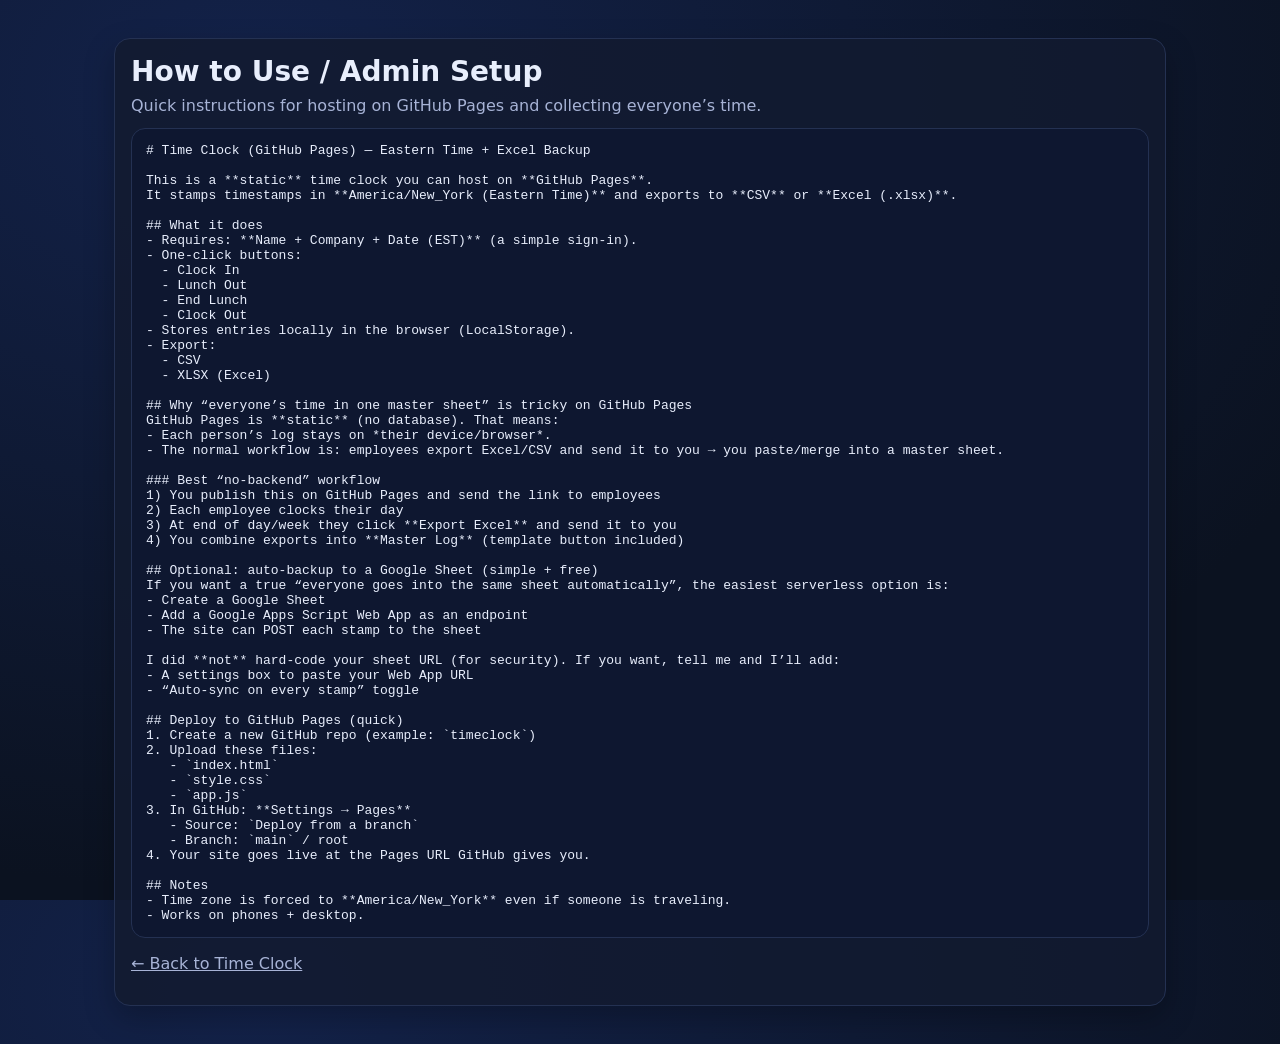
==== README.html @ 9f92bc24 "Add files via upload" ====
<!doctype html>
<html lang="en">
<head>
  <meta charset="utf-8" />
  <meta name="viewport" content="width=device-width,initial-scale=1" />
  <title>Time Clock — How to Use</title>
  <link rel="stylesheet" href="style.css" />
  <style>
    body{background: radial-gradient(1200px 800px at 20% 10%, #13224a, #0b1220);}
    pre{white-space:pre-wrap; word-break:break-word; background:#0e1730; border:1px solid #243152; padding:14px; border-radius:14px; color:#e8eefc;}
    a{color:#a7b3d6}
  </style>
</head>
<body>
  <main class="container">
    <div class="card">
      <h1 style="margin:0 0 8px 0;">How to Use / Admin Setup</h1>
      <p class="subtitle">Quick instructions for hosting on GitHub Pages and collecting everyone’s time.</p>
      <pre># Time Clock (GitHub Pages) — Eastern Time + Excel Backup

This is a **static** time clock you can host on **GitHub Pages**.
It stamps timestamps in **America/New_York (Eastern Time)** and exports to **CSV** or **Excel (.xlsx)**.

## What it does
- Requires: **Name + Company + Date (EST)** (a simple sign-in).
- One-click buttons:
  - Clock In
  - Lunch Out
  - End Lunch
  - Clock Out
- Stores entries locally in the browser (LocalStorage).
- Export:
  - CSV
  - XLSX (Excel)

## Why “everyone’s time in one master sheet” is tricky on GitHub Pages
GitHub Pages is **static** (no database). That means:
- Each person’s log stays on *their device/browser*.
- The normal workflow is: employees export Excel/CSV and send it to you → you paste/merge into a master sheet.

### Best “no-backend” workflow
1) You publish this on GitHub Pages and send the link to employees  
2) Each employee clocks their day  
3) At end of day/week they click **Export Excel** and send it to you  
4) You combine exports into **Master Log** (template button included)

## Optional: auto-backup to a Google Sheet (simple + free)
If you want a true “everyone goes into the same sheet automatically”, the easiest serverless option is:
- Create a Google Sheet
- Add a Google Apps Script Web App as an endpoint
- The site can POST each stamp to the sheet

I did **not** hard-code your sheet URL (for security). If you want, tell me and I’ll add:
- A settings box to paste your Web App URL
- “Auto-sync on every stamp” toggle

## Deploy to GitHub Pages (quick)
1. Create a new GitHub repo (example: `timeclock`)
2. Upload these files:
   - `index.html`
   - `style.css`
   - `app.js`
3. In GitHub: **Settings → Pages**
   - Source: `Deploy from a branch`
   - Branch: `main` / root
4. Your site goes live at the Pages URL GitHub gives you.

## Notes
- Time zone is forced to **America/New_York** even if someone is traveling.
- Works on phones + desktop.
</pre>
      <p><a href="index.html">← Back to Time Clock</a></p>
    </div>
  </main>
</body>
</html>
---- style.css ----
/* Clean, print-friendly, GitHub Pages safe */
:root{
  --bg:#0b1220;
  --card:#121b2f;
  --text:#e8eefc;
  --muted:#a7b3d6;
  --line:#243152;
  --accent:#3b82f6;
  --danger:#ef4444;
  --good:#22c55e;
}

*{box-sizing:border-box}
html,body{height:100%}
body{
  margin:0;
  font-family: ui-sans-serif, system-ui, -apple-system, Segoe UI, Roboto, Arial, "Apple Color Emoji","Segoe UI Emoji";
  background: radial-gradient(1200px 800px at 20% 10%, #13224a, var(--bg));
  color:var(--text);
}

.container{
  max-width:1100px;
  margin:0 auto;
  padding:24px;
}

.header{
  display:flex;
  gap:16px;
  justify-content:space-between;
  align-items:flex-start;
  margin-bottom:16px;
}
h1{margin:0 0 6px 0; font-size:28px}
.subtitle{margin:0; color:var(--muted)}

.badge{
  min-width:220px;
  border:1px solid var(--line);
  background:rgba(18,27,47,0.6);
  padding:12px 14px;
  border-radius:14px;
  text-align:right;
}
.badge-label{color:var(--muted); font-size:12px}
.badge-time{font-size:22px; font-weight:800; letter-spacing:0.5px}
.badge-date{color:var(--muted); font-size:12px; margin-top:2px}

.card{
  border:1px solid var(--line);
  background:rgba(18,27,47,0.85);
  border-radius:16px;
  padding:16px;
  margin:14px 0;
  box-shadow: 0 12px 30px rgba(0,0,0,0.25);
}

.card-head{
  display:flex;
  justify-content:space-between;
  align-items:flex-start;
  gap:12px;
  flex-wrap:wrap;
}

h2{margin:0 0 12px 0; font-size:18px}

.grid{
  display:grid;
  grid-template-columns: repeat(3, minmax(0, 1fr));
  gap:12px;
}
label span{
  display:block;
  color:var(--muted);
  font-size:12px;
  margin-bottom:6px;
}
input{
  width:100%;
  border:1px solid var(--line);
  background:#0e1730;
  color:var(--text);
  padding:10px 12px;
  border-radius:12px;
  outline:none;
}
input:focus{border-color:rgba(59,130,246,0.8); box-shadow:0 0 0 3px rgba(59,130,246,0.15)}

.row{
  display:flex;
  gap:10px;
  align-items:center;
  flex-wrap:wrap;
}

.hint{
  margin-top:10px;
  color:var(--muted);
  font-size:12px;
  line-height:1.4;
}

.status{
  text-align:right;
  border:1px solid var(--line);
  border-radius:14px;
  padding:10px 12px;
  min-width:220px;
}
.status-label{color:var(--muted); font-size:12px}
.status-text{font-weight:800; margin-top:4px}

.buttons{
  display:grid;
  grid-template-columns: repeat(4, minmax(0,1fr));
  gap:10px;
  margin-top:10px;
}
.btn{
  border:1px solid var(--line);
  background:#0e1730;
  color:var(--text);
  padding:10px 12px;
  border-radius:14px;
  cursor:pointer;
  font-weight:650;
}
.btn:hover{border-color:rgba(59,130,246,0.6)}
.btn:disabled{opacity:0.45; cursor:not-allowed}
.btn.primary{background:rgba(59,130,246,0.25); border-color:rgba(59,130,246,0.55)}
.btn.danger{background:rgba(239,68,68,0.18); border-color:rgba(239,68,68,0.45)}
.btn.big{padding:14px 12px; font-size:14px}

.today{
  display:grid;
  grid-template-columns: repeat(4, minmax(0,1fr));
  gap:10px;
  margin-top:14px;
  align-items:stretch;
}
.today-box, .today-total{
  border:1px solid var(--line);
  border-radius:14px;
  padding:10px 12px;
  background:rgba(14,23,48,0.75);
}
.today-box .label, .today-total .label{color:var(--muted); font-size:12px}
.today-box .value, .today-total .value{font-size:18px; font-weight:850; margin-top:4px}
.today-total{grid-column: 1 / -1}
.today-total .sub{color:var(--muted); font-size:12px; margin-top:6px}

.table-wrap{
  overflow:auto;
  border:1px solid var(--line);
  border-radius:14px;
  margin-top:12px;
}
table{
  width:100%;
  border-collapse:collapse;
  min-width:980px;
}
th, td{
  border-bottom:1px solid rgba(36,49,82,0.7);
  padding:10px 10px;
  text-align:left;
  font-size:13px;
}
th{color:var(--muted); font-weight:700; background:rgba(14,23,48,0.8); position:sticky; top:0}
tbody tr:hover{background:rgba(59,130,246,0.08)}
td[contenteditable="true"]{outline:none}

.mini summary{
  cursor:pointer;
  color:var(--muted);
  margin-top:12px;
}
.mini p{color:var(--muted); line-height:1.5}

.footer{
  display:flex;
  justify-content:space-between;
  align-items:center;
  gap:10px;
  padding:10px 2px;
  color:var(--muted);
  font-size:12px;
}
.footer-link{color:var(--muted)}
.footer-link:hover{color:var(--text)}

@media (max-width: 860px){
  .grid{grid-template-columns: 1fr}
  .buttons{grid-template-columns: 1fr 1fr}
  .today{grid-template-columns: 1fr 1fr}
  .badge{min-width:180px}
}
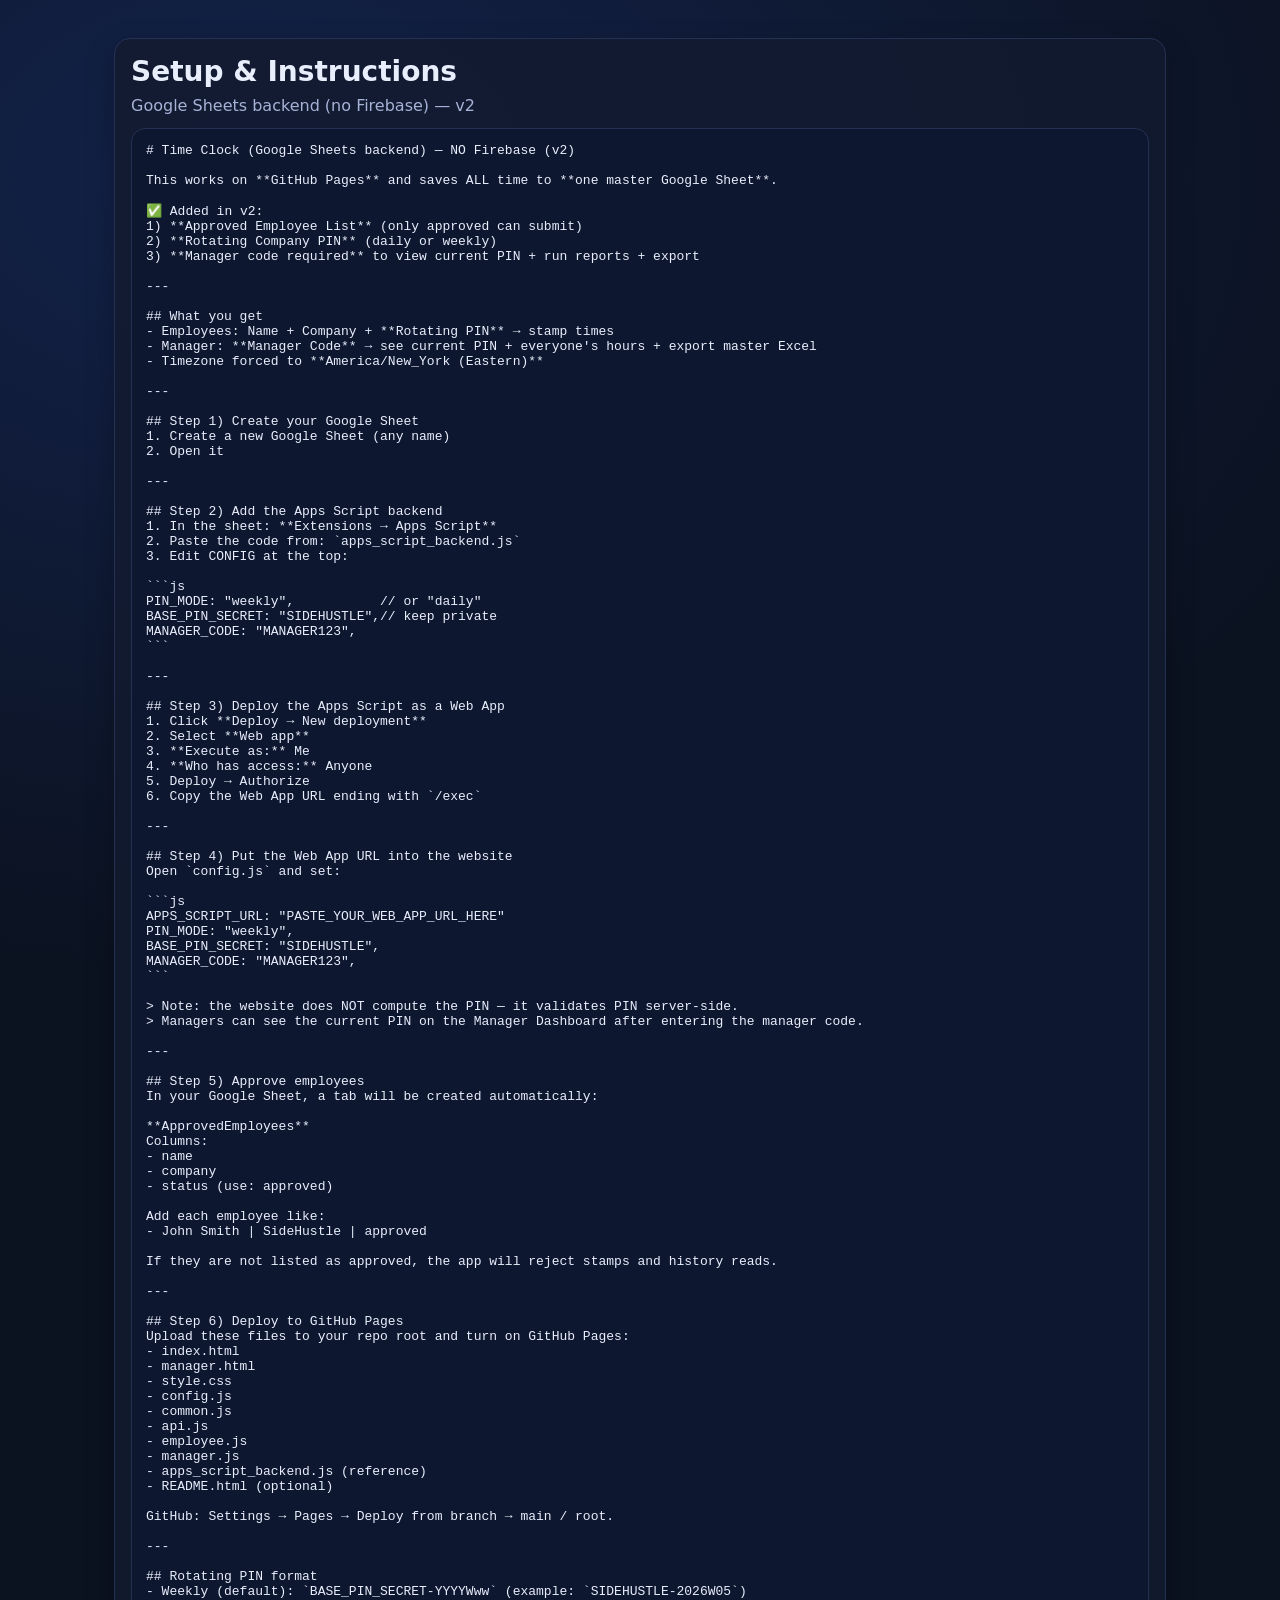
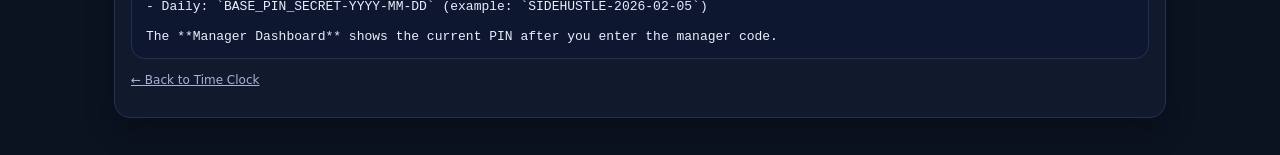
==== commit 32d486bb: "Add files via upload" ====
--- a/README.html
+++ b/README.html
@@ -3,73 +3,119 @@
 <head>
   <meta charset="utf-8" />
   <meta name="viewport" content="width=device-width,initial-scale=1" />
-  <title>Time Clock — How to Use</title>
+  <title>Setup — Time Clock</title>
   <link rel="stylesheet" href="style.css" />
   <style>
-    body{background: radial-gradient(1200px 800px at 20% 10%, #13224a, #0b1220);}
     pre{white-space:pre-wrap; word-break:break-word; background:#0e1730; border:1px solid #243152; padding:14px; border-radius:14px; color:#e8eefc;}
-    a{color:#a7b3d6}
   </style>
 </head>
 <body>
   <main class="container">
     <div class="card">
-      <h1 style="margin:0 0 8px 0;">How to Use / Admin Setup</h1>
-      <p class="subtitle">Quick instructions for hosting on GitHub Pages and collecting everyone’s time.</p>
-      <pre># Time Clock (GitHub Pages) — Eastern Time + Excel Backup
+      <h1 style="margin:0 0 8px 0;">Setup & Instructions</h1>
+      <p class="subtitle">Google Sheets backend (no Firebase) — v2</p>
+      <pre># Time Clock (Google Sheets backend) — NO Firebase (v2)
 
-This is a **static** time clock you can host on **GitHub Pages**.
-It stamps timestamps in **America/New_York (Eastern Time)** and exports to **CSV** or **Excel (.xlsx)**.
+This works on **GitHub Pages** and saves ALL time to **one master Google Sheet**.
 
-## What it does
-- Requires: **Name + Company + Date (EST)** (a simple sign-in).
-- One-click buttons:
-  - Clock In
-  - Lunch Out
-  - End Lunch
-  - Clock Out
-- Stores entries locally in the browser (LocalStorage).
-- Export:
-  - CSV
-  - XLSX (Excel)
+✅ Added in v2:
+1) **Approved Employee List** (only approved can submit)
+2) **Rotating Company PIN** (daily or weekly)
+3) **Manager code required** to view current PIN + run reports + export
 
-## Why “everyone’s time in one master sheet” is tricky on GitHub Pages
-GitHub Pages is **static** (no database). That means:
-- Each person’s log stays on *their device/browser*.
-- The normal workflow is: employees export Excel/CSV and send it to you → you paste/merge into a master sheet.
+---
 
-### Best “no-backend” workflow
-1) You publish this on GitHub Pages and send the link to employees  
-2) Each employee clocks their day  
-3) At end of day/week they click **Export Excel** and send it to you  
-4) You combine exports into **Master Log** (template button included)
+## What you get
+- Employees: Name + Company + **Rotating PIN** → stamp times
+- Manager: **Manager Code** → see current PIN + everyone's hours + export master Excel
+- Timezone forced to **America/New_York (Eastern)**
 
-## Optional: auto-backup to a Google Sheet (simple + free)
-If you want a true “everyone goes into the same sheet automatically”, the easiest serverless option is:
-- Create a Google Sheet
-- Add a Google Apps Script Web App as an endpoint
-- The site can POST each stamp to the sheet
+---
 
-I did **not** hard-code your sheet URL (for security). If you want, tell me and I’ll add:
-- A settings box to paste your Web App URL
-- “Auto-sync on every stamp” toggle
+## Step 1) Create your Google Sheet
+1. Create a new Google Sheet (any name)
+2. Open it
 
-## Deploy to GitHub Pages (quick)
-1. Create a new GitHub repo (example: `timeclock`)
-2. Upload these files:
-   - `index.html`
-   - `style.css`
-   - `app.js`
-3. In GitHub: **Settings → Pages**
-   - Source: `Deploy from a branch`
-   - Branch: `main` / root
-4. Your site goes live at the Pages URL GitHub gives you.
+---
 
-## Notes
-- Time zone is forced to **America/New_York** even if someone is traveling.
-- Works on phones + desktop.
+## Step 2) Add the Apps Script backend
+1. In the sheet: **Extensions → Apps Script**
+2. Paste the code from: `apps_script_backend.js`
+3. Edit CONFIG at the top:
+
+```js
+PIN_MODE: "weekly",           // or "daily"
+BASE_PIN_SECRET: "SIDEHUSTLE",// keep private
+MANAGER_CODE: "MANAGER123",
+```
+
+---
+
+## Step 3) Deploy the Apps Script as a Web App
+1. Click **Deploy → New deployment**
+2. Select **Web app**
+3. **Execute as:** Me
+4. **Who has access:** Anyone
+5. Deploy → Authorize
+6. Copy the Web App URL ending with `/exec`
+
+---
+
+## Step 4) Put the Web App URL into the website
+Open `config.js` and set:
+
+```js
+APPS_SCRIPT_URL: "PASTE_YOUR_WEB_APP_URL_HERE"
+PIN_MODE: "weekly",
+BASE_PIN_SECRET: "SIDEHUSTLE",
+MANAGER_CODE: "MANAGER123",
+```
+
+&gt; Note: the website does NOT compute the PIN — it validates PIN server-side.
+&gt; Managers can see the current PIN on the Manager Dashboard after entering the manager code.
+
+---
+
+## Step 5) Approve employees
+In your Google Sheet, a tab will be created automatically:
+
+**ApprovedEmployees**
+Columns:
+- name
+- company
+- status (use: approved)
+
+Add each employee like:
+- John Smith | SideHustle | approved
+
+If they are not listed as approved, the app will reject stamps and history reads.
+
+---
+
+## Step 6) Deploy to GitHub Pages
+Upload these files to your repo root and turn on GitHub Pages:
+- index.html
+- manager.html
+- style.css
+- config.js
+- common.js
+- api.js
+- employee.js
+- manager.js
+- apps_script_backend.js (reference)
+- README.html (optional)
+
+GitHub: Settings → Pages → Deploy from branch → main / root.
+
+---
+
+## Rotating PIN format
+- Weekly (default): `BASE_PIN_SECRET-YYYYWww` (example: `SIDEHUSTLE-2026W05`)
+- Daily: `BASE_PIN_SECRET-YYYY-MM-DD` (example: `SIDEHUSTLE-2026-02-05`)
+
+The **Manager Dashboard** shows the current PIN after you enter the manager code.
 </pre>
-      <p><a href="index.html">← Back to Time Clock</a></p>
+      <p class="hint"><a class="muted" href="index.html">← Back to Time Clock</a></p>
     </div>
   </main>
 </body>
--- a/style.css
+++ b/style.css
@@ -1,4 +1,4 @@
-/* Clean, print-friendly, GitHub Pages safe */
+/* Time Clock + Manager (Google Sheets backend) */
 :root{
   --bg:#0b1220;
   --card:#121b2f;
@@ -9,31 +9,64 @@
   --danger:#ef4444;
   --good:#22c55e;
 }
-
 *{box-sizing:border-box}
-html,body{height:100%}
 body{
   margin:0;
-  font-family: ui-sans-serif, system-ui, -apple-system, Segoe UI, Roboto, Arial, "Apple Color Emoji","Segoe UI Emoji";
+  font-family: ui-sans-serif, system-ui, -apple-system, Segoe UI, Roboto, Arial;
   background: radial-gradient(1200px 800px at 20% 10%, #13224a, var(--bg));
   color:var(--text);
 }
-
-.container{
-  max-width:1100px;
-  margin:0 auto;
-  padding:24px;
-}
-
-.header{
-  display:flex;
-  gap:16px;
-  justify-content:space-between;
-  align-items:flex-start;
-  margin-bottom:16px;
-}
+.container{max-width:1100px; margin:0 auto; padding:24px}
+.header{display:flex; justify-content:space-between; align-items:flex-start; gap:16px; flex-wrap:wrap; margin-bottom:16px}
 h1{margin:0 0 6px 0; font-size:28px}
 .subtitle{margin:0; color:var(--muted)}
+.card{
+  border:1px solid var(--line);
+  background:rgba(18,27,47,0.85);
+  border-radius:16px;
+  padding:16px;
+  margin:14px 0;
+  box-shadow: 0 12px 30px rgba(0,0,0,0.25);
+}
+.card-head{display:flex; justify-content:space-between; align-items:flex-start; gap:12px; flex-wrap:wrap}
+h2{margin:0 0 12px 0; font-size:18px}
+label span{display:block; color:var(--muted); font-size:12px; margin-bottom:6px}
+input{
+  width:100%;
+  border:1px solid var(--line);
+  background:#0e1730;
+  color:var(--text);
+  padding:10px 12px;
+  border-radius:12px;
+  outline:none;
+}
+input:focus{border-color:rgba(59,130,246,0.8); box-shadow:0 0 0 3px rgba(59,130,246,0.15)}
+.grid2{display:grid; grid-template-columns: repeat(2, minmax(0,1fr)); gap:12px}
+.grid3{display:grid; grid-template-columns: repeat(3, minmax(0,1fr)); gap:12px}
+.grid4{display:grid; grid-template-columns: repeat(4, minmax(0,1fr)); gap:12px}
+@media (max-width: 860px){ .grid2,.grid3,.grid4{grid-template-columns: 1fr} }
+
+.row{display:flex; gap:10px; align-items:center; flex-wrap:wrap}
+.btn{
+  border:1px solid var(--line);
+  background:#0e1730;
+  color:var(--text);
+  padding:10px 12px;
+  border-radius:14px;
+  cursor:pointer;
+  font-weight:650;
+  text-decoration:none;
+  display:inline-flex;
+  align-items:center;
+  justify-content:center;
+}
+.btn:hover{border-color:rgba(59,130,246,0.6)}
+.btn.primary{background:rgba(59,130,246,0.25); border-color:rgba(59,130,246,0.55)}
+.btn.danger{background:rgba(239,68,68,0.18); border-color:rgba(239,68,68,0.45)}
+.btn.big{padding:14px 12px; font-size:14px}
+
+.hint{margin-top:10px; color:var(--muted); font-size:12px; line-height:1.4}
+.muted{color:var(--muted)}
 
 .badge{
   min-width:220px;
@@ -44,63 +77,8 @@
   text-align:right;
 }
 .badge-label{color:var(--muted); font-size:12px}
-.badge-time{font-size:22px; font-weight:800; letter-spacing:0.5px}
+.badge-time{font-size:22px; font-weight:800}
 .badge-date{color:var(--muted); font-size:12px; margin-top:2px}
-
-.card{
-  border:1px solid var(--line);
-  background:rgba(18,27,47,0.85);
-  border-radius:16px;
-  padding:16px;
-  margin:14px 0;
-  box-shadow: 0 12px 30px rgba(0,0,0,0.25);
-}
-
-.card-head{
-  display:flex;
-  justify-content:space-between;
-  align-items:flex-start;
-  gap:12px;
-  flex-wrap:wrap;
-}
-
-h2{margin:0 0 12px 0; font-size:18px}
-
-.grid{
-  display:grid;
-  grid-template-columns: repeat(3, minmax(0, 1fr));
-  gap:12px;
-}
-label span{
-  display:block;
-  color:var(--muted);
-  font-size:12px;
-  margin-bottom:6px;
-}
-input{
-  width:100%;
-  border:1px solid var(--line);
-  background:#0e1730;
-  color:var(--text);
-  padding:10px 12px;
-  border-radius:12px;
-  outline:none;
-}
-input:focus{border-color:rgba(59,130,246,0.8); box-shadow:0 0 0 3px rgba(59,130,246,0.15)}
-
-.row{
-  display:flex;
-  gap:10px;
-  align-items:center;
-  flex-wrap:wrap;
-}
-
-.hint{
-  margin-top:10px;
-  color:var(--muted);
-  font-size:12px;
-  line-height:1.4;
-}
 
 .status{
   text-align:right;
@@ -112,33 +90,14 @@
 .status-label{color:var(--muted); font-size:12px}
 .status-text{font-weight:800; margin-top:4px}
 
-.buttons{
-  display:grid;
-  grid-template-columns: repeat(4, minmax(0,1fr));
-  gap:10px;
-  margin-top:10px;
-}
-.btn{
-  border:1px solid var(--line);
-  background:#0e1730;
-  color:var(--text);
-  padding:10px 12px;
-  border-radius:14px;
-  cursor:pointer;
-  font-weight:650;
-}
-.btn:hover{border-color:rgba(59,130,246,0.6)}
-.btn:disabled{opacity:0.45; cursor:not-allowed}
-.btn.primary{background:rgba(59,130,246,0.25); border-color:rgba(59,130,246,0.55)}
-.btn.danger{background:rgba(239,68,68,0.18); border-color:rgba(239,68,68,0.45)}
-.btn.big{padding:14px 12px; font-size:14px}
+.buttons{display:grid; grid-template-columns: repeat(4, minmax(0,1fr)); gap:10px; margin-top:10px}
+@media (max-width: 860px){ .buttons{grid-template-columns: 1fr 1fr} }
 
 .today{
   display:grid;
   grid-template-columns: repeat(4, minmax(0,1fr));
   gap:10px;
   margin-top:14px;
-  align-items:stretch;
 }
 .today-box, .today-total{
   border:1px solid var(--line);
@@ -151,49 +110,10 @@
 .today-total{grid-column: 1 / -1}
 .today-total .sub{color:var(--muted); font-size:12px; margin-top:6px}
 
-.table-wrap{
-  overflow:auto;
-  border:1px solid var(--line);
-  border-radius:14px;
-  margin-top:12px;
-}
-table{
-  width:100%;
-  border-collapse:collapse;
-  min-width:980px;
-}
-th, td{
-  border-bottom:1px solid rgba(36,49,82,0.7);
-  padding:10px 10px;
-  text-align:left;
-  font-size:13px;
-}
+.table-wrap{overflow:auto; border:1px solid var(--line); border-radius:14px; margin-top:12px}
+table{width:100%; border-collapse:collapse; min-width:980px}
+th, td{border-bottom:1px solid rgba(36,49,82,0.7); padding:10px 10px; text-align:left; font-size:13px}
 th{color:var(--muted); font-weight:700; background:rgba(14,23,48,0.8); position:sticky; top:0}
 tbody tr:hover{background:rgba(59,130,246,0.08)}
-td[contenteditable="true"]{outline:none}
 
-.mini summary{
-  cursor:pointer;
-  color:var(--muted);
-  margin-top:12px;
-}
-.mini p{color:var(--muted); line-height:1.5}
-
-.footer{
-  display:flex;
-  justify-content:space-between;
-  align-items:center;
-  gap:10px;
-  padding:10px 2px;
-  color:var(--muted);
-  font-size:12px;
-}
-.footer-link{color:var(--muted)}
-.footer-link:hover{color:var(--text)}
-
-@media (max-width: 860px){
-  .grid{grid-template-columns: 1fr}
-  .buttons{grid-template-columns: 1fr 1fr}
-  .today{grid-template-columns: 1fr 1fr}
-  .badge{min-width:180px}
-}
+footer{display:flex; justify-content:space-between; align-items:center; gap:10px; padding:10px 2px; color:var(--muted); font-size:12px}
